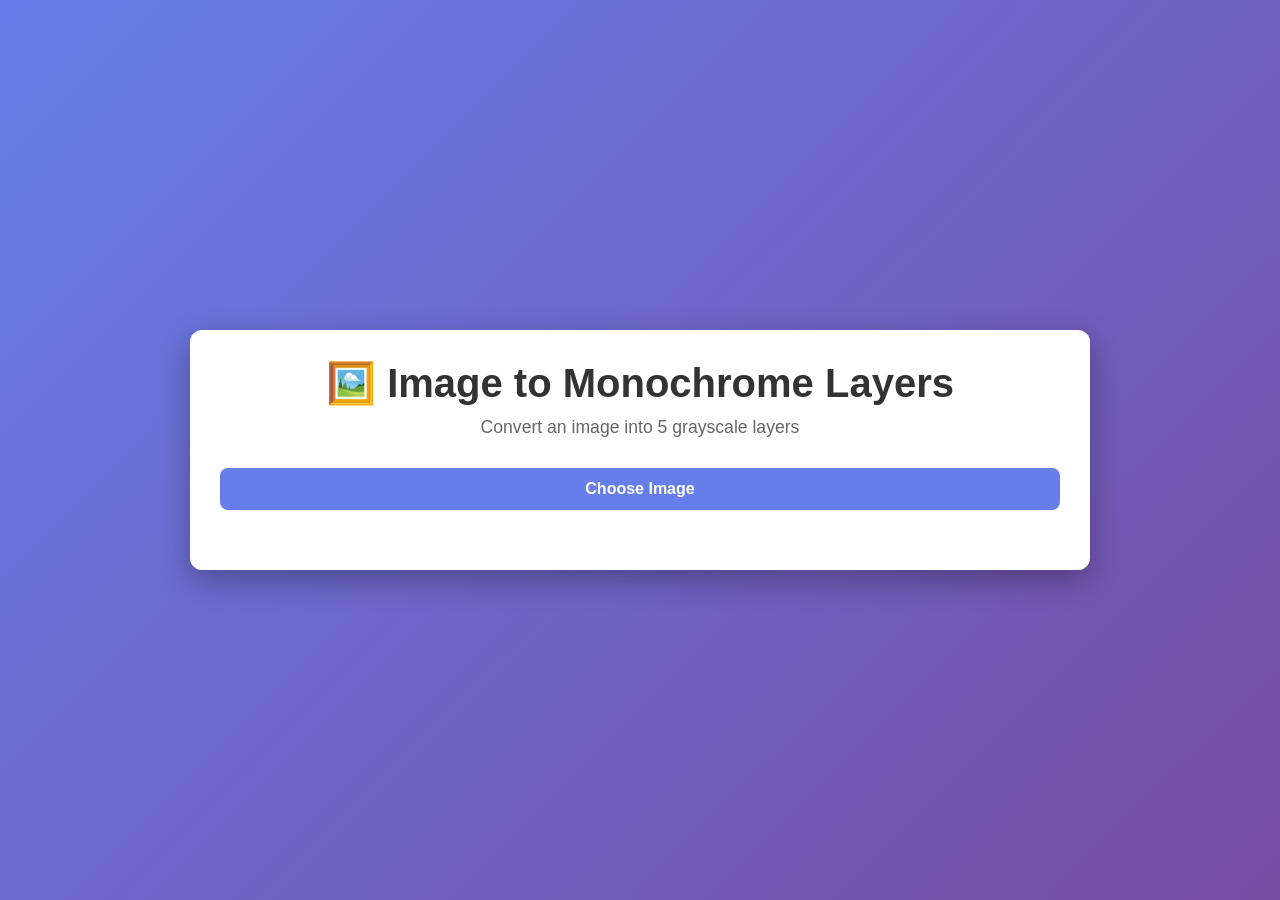
==== index.html @ 8da06728 "added in noise reduction." ====
<!doctype html>
<html lang="en">
  <head>
    <meta charset="UTF-8" />
    <meta name="viewport" content="width=device-width, initial-scale=1.0" />
    <title>Image to Monochrome Layers</title>
    <link rel="stylesheet" href="styles.css" />
  </head>
  <body>
    <div class="container">
      <header>
        <h1>🖼️ Image to Monochrome Layers</h1>
        <p>Convert an image into 5 grayscale layers</p>
      </header>

      <div class="upload-section">
        <input
          type="file"
          id="imageInput"
          accept="image/*"
          class="file-input"
        />
        <label for="imageInput" class="file-label">Choose Image</label>
      </div>

      <div class="preview-section" id="previewSection" style="display: none">
        <h2>Original Image</h2>
        <img id="previewImage" alt="Preview" class="preview-image" />
      </div>

      <div class="layers-section" id="layersSection" style="display: none">
        <h2>Monochrome Layers</h2>
        <p class="layers-info">5 layers based on brightness levels</p>
        <div class="filter-controls">
          <button id="noiseFilterBtn" class="filter-btn">
            Noise Reduction: OFF
          </button>
        </div>
        <div class="layers-container" id="layersContainer"></div>
      </div>

      <div class="controls" id="controlsSection" style="display: none">
        <button id="downloadBtn" class="download-btn">
          Download All Layers
        </button>
        <button id="resetBtn" class="reset-btn">Reset</button>
      </div>
    </div>

    <script src="main.js"></script>
  </body>
</html>
---- styles.css ----
* {
  margin: 0;
  padding: 0;
  box-sizing: border-box;
}

body {
  font-family: "Segoe UI", Tahoma, Geneva, Verdana, sans-serif;
  background: linear-gradient(135deg, #667eea 0%, #764ba2 100%);
  min-height: 100vh;
  display: flex;
  justify-content: center;
  align-items: center;
  padding: 20px;
}

.container {
  background: white;
  border-radius: 12px;
  box-shadow: 0 10px 30px rgba(0, 0, 0, 0.3);
  width: 100%;
  max-width: 900px;
  padding: 30px;
}

header {
  text-align: center;
  margin-bottom: 30px;
}

header h1 {
  color: #333;
  font-size: 2.5em;
  margin-bottom: 10px;
}

header p {
  color: #666;
  font-size: 1.1em;
}

.upload-section {
  position: relative;
  margin-bottom: 30px;
}

.file-input {
  display: none;
}

.file-label {
  display: inline-block;
  padding: 12px 30px;
  background: #667eea;
  color: white;
  border-radius: 8px;
  cursor: pointer;
  font-weight: bold;
  transition: background 0.3s;
  width: 100%;
  text-align: center;
  box-sizing: border-box;
}

.file-label:hover {
  background: #5568d3;
}

.preview-section {
  margin-bottom: 30px;
  text-align: center;
}

.preview-section h2 {
  color: #333;
  margin-bottom: 15px;
  font-size: 1.5em;
}

.preview-image {
  max-width: 100%;
  max-height: 300px;
  border-radius: 8px;
  box-shadow: 0 4px 8px rgba(0, 0, 0, 0.2);
}

.layers-section {
  margin-bottom: 30px;
}

.layers-section h2 {
  color: #333;
  margin-bottom: 10px;
  font-size: 1.5em;
}

.layers-info {
  color: #666;
  margin-bottom: 20px;
  font-size: 0.95em;
}

.filter-controls {
  display: flex;
  justify-content: center;
  margin-bottom: 20px;
}

.filter-btn {
  padding: 8px 16px;
  background: #f0f0f0;
  color: #333;
  border: 2px solid #ddd;
  border-radius: 6px;
  cursor: pointer;
  font-size: 0.9em;
  font-weight: bold;
  transition: all 0.3s;
}

.filter-btn.active {
  background: #667eea;
  color: white;
  border-color: #667eea;
}

.filter-btn:hover {
  background: #e0e0e0;
}

.filter-btn.active:hover {
  background: #5568d3;
}

.layers-container {
  display: grid;
  grid-template-columns: repeat(auto-fit, minmax(250px, 1fr));
  gap: 20px;
  margin-bottom: 20px;
}

.layer-item {
  border: 2px solid #e0e0e0;
  border-radius: 8px;
  padding: 15px;
  background: #f9f9f9;
  text-align: center;
  transition: all 0.3s;
}

.layer-item:hover {
  box-shadow: 0 4px 12px rgba(102, 126, 234, 0.2);
  border-color: #667eea;
}

.layer-title {
  font-weight: bold;
  color: #333;
  margin-bottom: 10px;
  font-size: 1.1em;
}

.layer-canvas {
  width: 100%;
  max-height: 200px;
  border-radius: 6px;
  background: white;
  display: block;
  margin-bottom: 10px;
}

.layer-description {
  font-size: 0.9em;
  color: #666;
  margin-bottom: 10px;
}

.layer-download {
  background: #667eea;
  color: white;
  border: none;
  padding: 8px 16px;
  border-radius: 6px;
  cursor: pointer;
  font-size: 0.9em;
  transition: background 0.3s;
  width: 100%;
}

.layer-download:hover {
  background: #5568d3;
}

.controls {
  display: flex;
  gap: 15px;
  margin-top: 20px;
}

.download-btn,
.reset-btn {
  flex: 1;
  padding: 12px;
  border: none;
  border-radius: 8px;
  cursor: pointer;
  font-size: 1em;
  font-weight: bold;
  transition: background 0.3s;
}

.download-btn {
  background: #667eea;
  color: white;
}

.download-btn:hover {
  background: #5568d3;
}

.reset-btn {
  background: #95a3a3;
  color: white;
}

.reset-btn:hover {
  background: #7a8585;
}

@media (max-width: 768px) {
  .container {
    padding: 20px;
  }

  header h1 {
    font-size: 1.8em;
  }

  .layers-container {
    grid-template-columns: 1fr;
  }

  .controls {
    flex-direction: column;
  }
}
/* } */

.clear-btn:hover {
  background: #7a8585;
}

@media (max-width: 480px) {
  .container {
    padding: 20px;
  }

  header h1 {
    font-size: 1.8em;
  }

  .input-section {
    flex-direction: column;
  }

  .add-btn {
    width: 100%;
  }
}
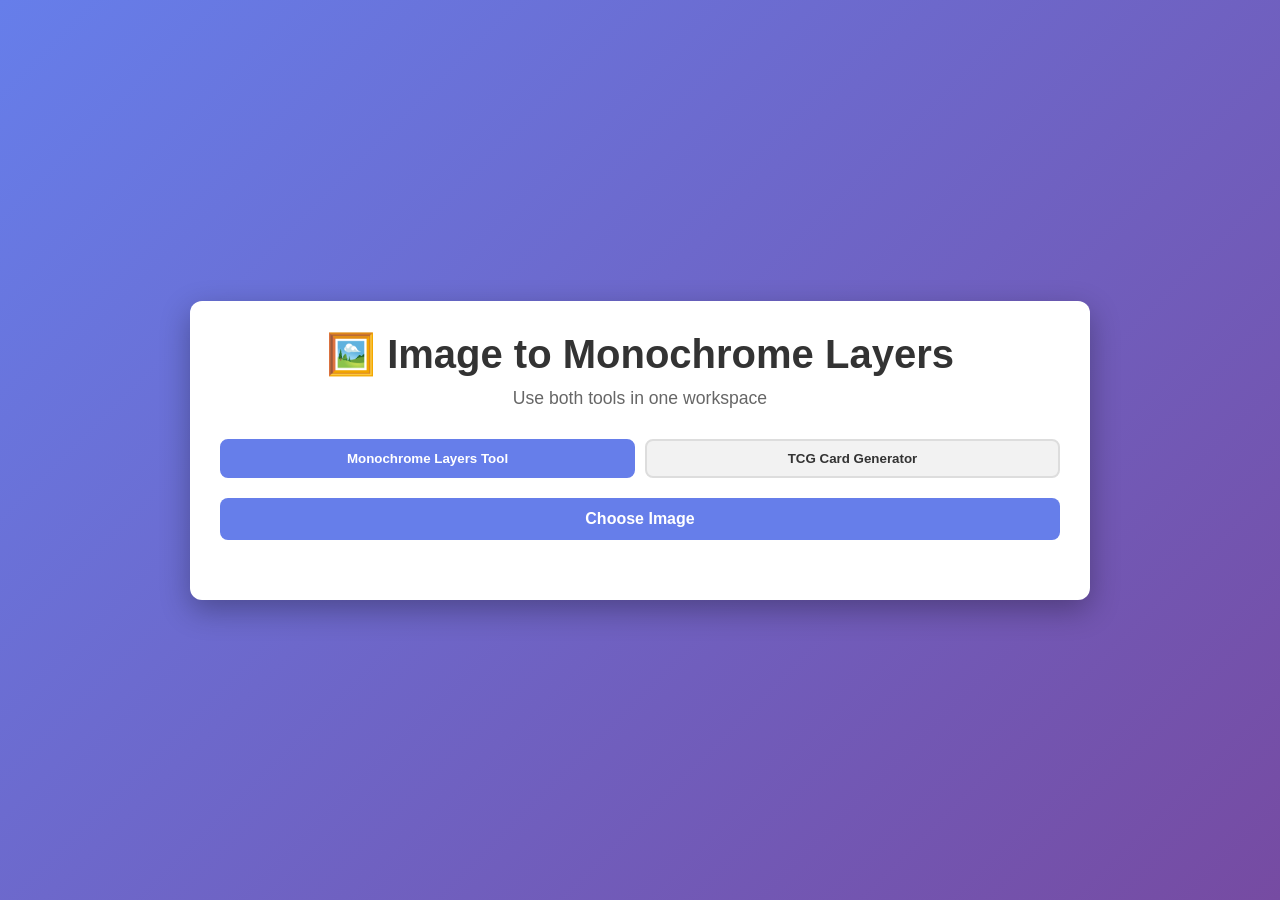
==== commit 193e88cc: "combined the two programs." ====
--- a/index.html
+++ b/index.html
@@ -10,41 +10,71 @@
     <div class="container">
       <header>
         <h1>🖼️ Image to Monochrome Layers</h1>
-        <p>Convert an image into 5 grayscale layers</p>
+        <p>Use both tools in one workspace</p>
       </header>
 
-      <div class="upload-section">
-        <input
-          type="file"
-          id="imageInput"
-          accept="image/*"
-          class="file-input"
-        />
-        <label for="imageInput" class="file-label">Choose Image</label>
+      <div class="tool-switcher">
+        <button type="button" id="layersToolBtn" class="tool-btn active">
+          Monochrome Layers Tool
+        </button>
+        <button type="button" id="tcgToolBtn" class="tool-btn">
+          TCG Card Generator
+        </button>
       </div>
 
-      <div class="preview-section" id="previewSection" style="display: none">
-        <h2>Original Image</h2>
-        <img id="previewImage" alt="Preview" class="preview-image" />
-      </div>
+      <section id="layersToolSection">
+        <div class="upload-section">
+          <input
+            type="file"
+            id="imageInput"
+            accept="image/*"
+            class="file-input"
+          />
+          <label for="imageInput" class="file-label">Choose Image</label>
+        </div>
 
-      <div class="layers-section" id="layersSection" style="display: none">
-        <h2>Monochrome Layers</h2>
-        <p class="layers-info">5 layers based on brightness levels</p>
-        <div class="filter-controls">
-          <button id="noiseFilterBtn" class="filter-btn">
-            Noise Reduction: OFF
+        <div class="preview-section" id="previewSection" style="display: none">
+          <h2>Original Image</h2>
+          <img id="previewImage" alt="Preview" class="preview-image" />
+        </div>
+
+        <div class="layers-section" id="layersSection" style="display: none">
+          <h2>Monochrome Layers</h2>
+          <p class="layers-info">5 layers based on brightness levels</p>
+          <div class="filter-controls">
+            <div class="filter-group">
+              <label class="filter-label">Noise Reduction:</label>
+              <div class="noise-buttons">
+                <button class="noise-btn" data-level="0">0</button>
+                <button class="noise-btn" data-level="1">1</button>
+                <button class="noise-btn" data-level="2">2</button>
+                <button class="noise-btn" data-level="3">3</button>
+                <button class="noise-btn" data-level="4">4</button>
+                <button class="noise-btn" data-level="5">5</button>
+              </div>
+            </div>
+            <button id="cumulativeLayersBtn" class="filter-btn">
+              Cumulative Layers: OFF
+            </button>
+          </div>
+          <div class="layers-container" id="layersContainer"></div>
+        </div>
+
+        <div class="controls" id="controlsSection" style="display: none">
+          <button id="downloadBtn" class="download-btn">
+            Download All Layers
           </button>
+          <button id="resetBtn" class="reset-btn">Reset</button>
         </div>
-        <div class="layers-container" id="layersContainer"></div>
-      </div>
+      </section>
 
-      <div class="controls" id="controlsSection" style="display: none">
-        <button id="downloadBtn" class="download-btn">
-          Download All Layers
-        </button>
-        <button id="resetBtn" class="reset-btn">Reset</button>
-      </div>
+      <section id="tcgToolSection" class="embedded-tool" style="display: none">
+        <iframe
+          title="TCG Card Generator"
+          src="./tcg generator/index.html"
+          class="tool-frame"
+        ></iframe>
+      </section>
     </div>
 
     <script src="main.js"></script>
--- a/styles.css
+++ b/styles.css
@@ -39,6 +39,46 @@
   font-size: 1.1em;
 }
 
+.tool-switcher {
+  display: flex;
+  gap: 10px;
+  margin-bottom: 20px;
+}
+
+.tool-btn {
+  flex: 1;
+  padding: 10px 14px;
+  border: 2px solid #ddd;
+  border-radius: 8px;
+  background: #f2f2f2;
+  color: #333;
+  font-weight: bold;
+  cursor: pointer;
+  transition: all 0.25s ease;
+}
+
+.tool-btn:hover {
+  background: #e6e6e6;
+}
+
+.tool-btn.active {
+  background: #667eea;
+  border-color: #667eea;
+  color: white;
+}
+
+.embedded-tool {
+  width: 100%;
+}
+
+.tool-frame {
+  width: 100%;
+  min-height: 950px;
+  border: 1px solid #ddd;
+  border-radius: 8px;
+  background: #fff;
+}
+
 .upload-section {
   position: relative;
   margin-bottom: 30px;
@@ -102,8 +142,53 @@
 
 .filter-controls {
   display: flex;
-  justify-content: center;
+  align-items: center;
+  justify-content: space-between;
+  gap: 20px;
   margin-bottom: 20px;
+}
+
+.filter-group {
+  display: flex;
+  align-items: center;
+  gap: 15px;
+}
+
+.filter-label {
+  font-weight: bold;
+  color: #333;
+  font-size: 0.9em;
+}
+
+.noise-buttons {
+  display: flex;
+  gap: 5px;
+}
+
+.noise-btn {
+  width: 35px;
+  height: 35px;
+  padding: 0;
+  border: 2px solid #ddd;
+  border-radius: 6px;
+  background: #f5f5f5;
+  color: #333;
+  font-weight: bold;
+  font-size: 0.9em;
+  cursor: pointer;
+  transition: all 0.3s;
+}
+
+.noise-btn:hover {
+  background: #e0e0e0;
+  border-color: #999;
+}
+
+.noise-btn.active {
+  background: #667eea;
+  color: white;
+  border-color: #667eea;
+  box-shadow: 0 2px 8px rgba(102, 126, 234, 0.4);
 }
 
 .filter-btn {
@@ -243,6 +328,10 @@
   .controls {
     flex-direction: column;
   }
+
+  .tool-switcher {
+    flex-direction: column;
+  }
 }
 /* } */
 
